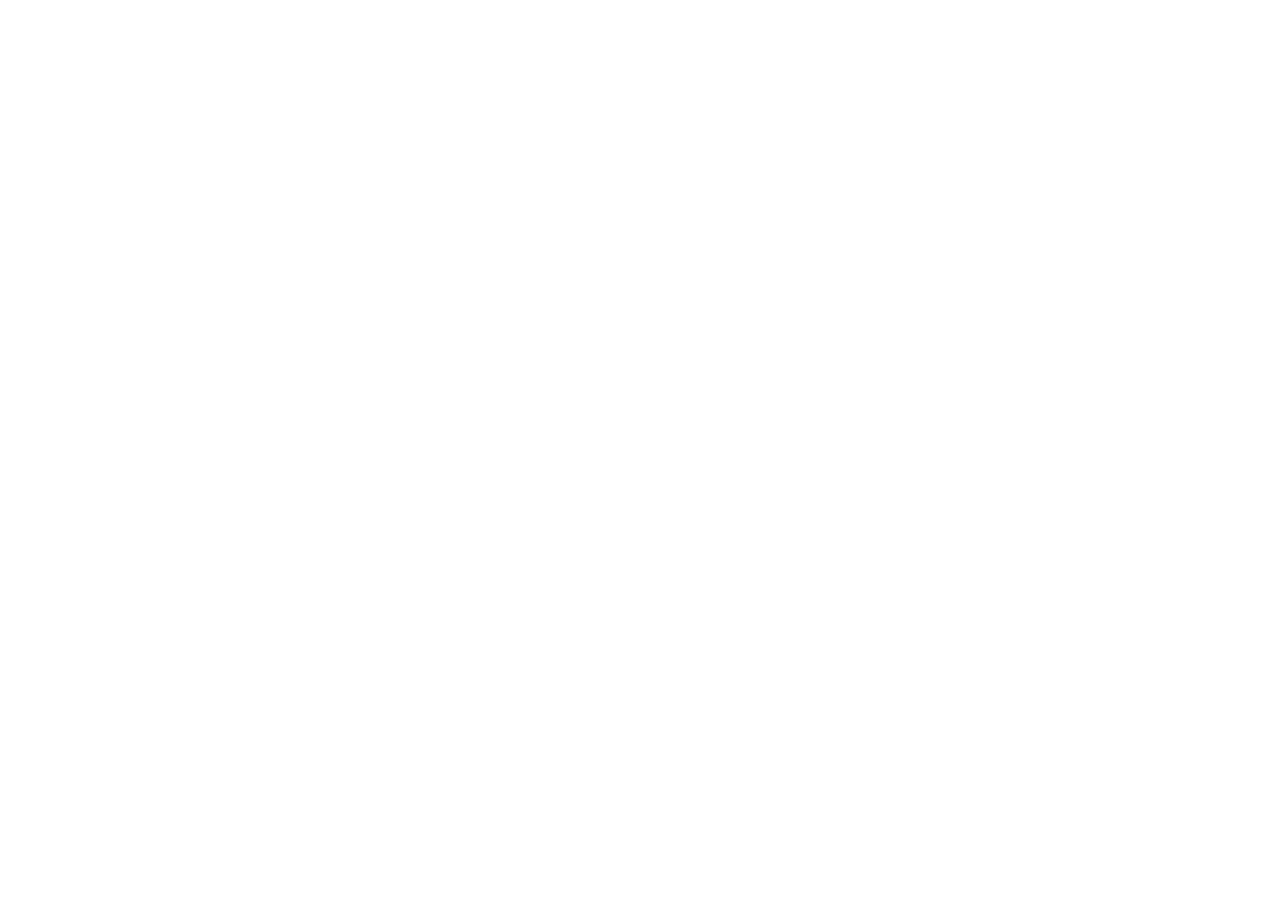
==== index.html @ 9ac035c6 "Add files via upload" ====
<!DOCTYPE html>
<html lang="en">
  <head>
    <meta charset="UTF-8" />
    <meta name="viewport" content="width=device-width, initial-scale=1.0" />
    <title>Document</title>
  </head>
  <body></body>
</html>
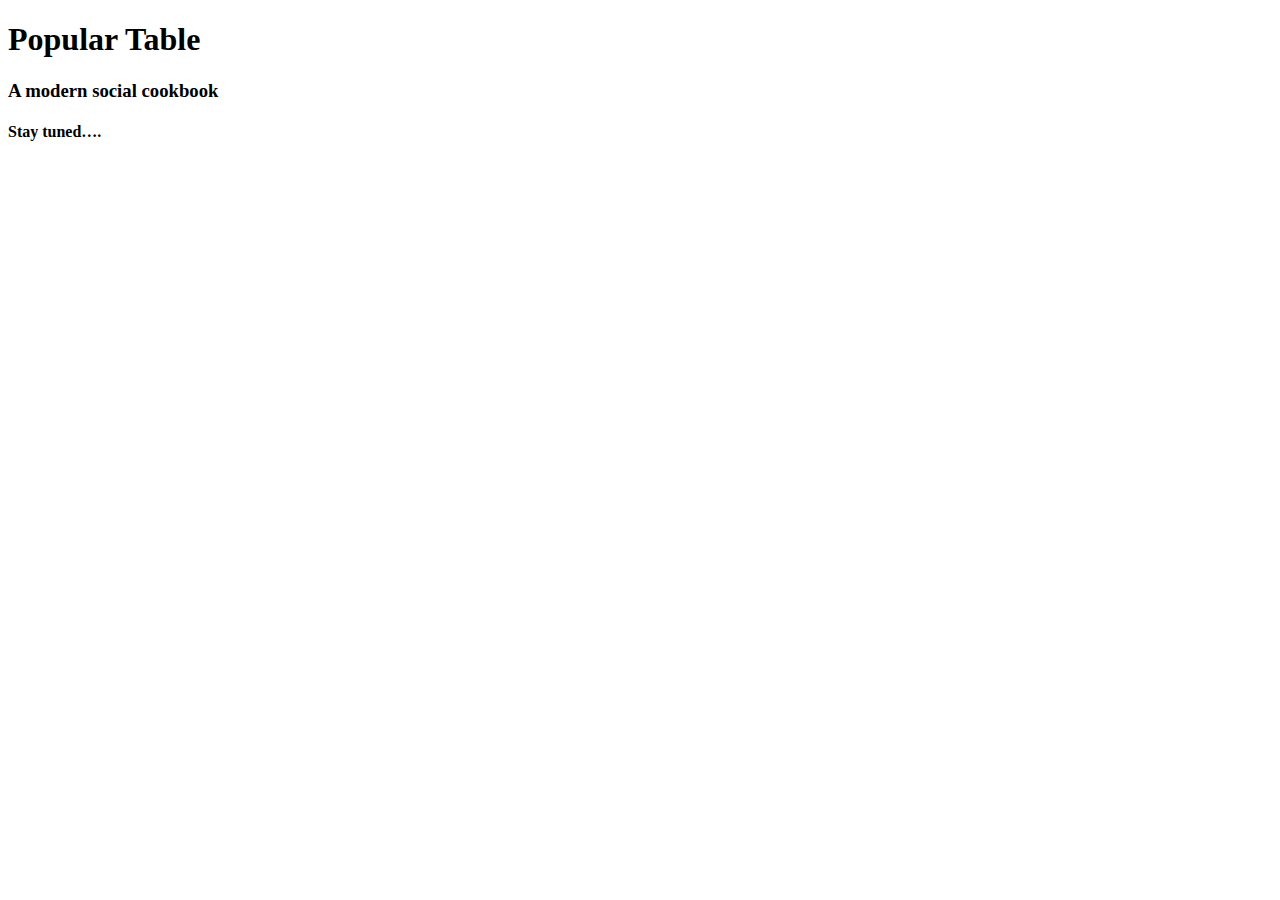
==== commit 35228542: "Update index.html" ====
--- a/index.html
+++ b/index.html
@@ -3,7 +3,21 @@
   <head>
     <meta charset="UTF-8" />
     <meta name="viewport" content="width=device-width, initial-scale=1.0" />
-    <title>Document</title>
+    <title>Popular Table 🍽</title>
+    <link rel="stylesheet" href="style.css" />
+    <link rel="preconnect" href="https://fonts.gstatic.com" />
+    <link
+      href="https://fonts.googleapis.com/css2?family=Comfortaa:wght@300;400;500;600;700&display=swap"
+      rel="stylesheet"
+    />
   </head>
-  <body></body>
+  <body>
+    <div class="container">
+      <div class="mainTitle">
+        <h1>Popular Table</h1>
+        <h3>A modern social cookbook</h3>
+        <h4>Stay tuned….</h4>
+      </div>
+    </div>
+  </body>
 </html>
--- a/style.css
+++ b/style.css
@@ -0,0 +1,2 @@
+h1 {
+}
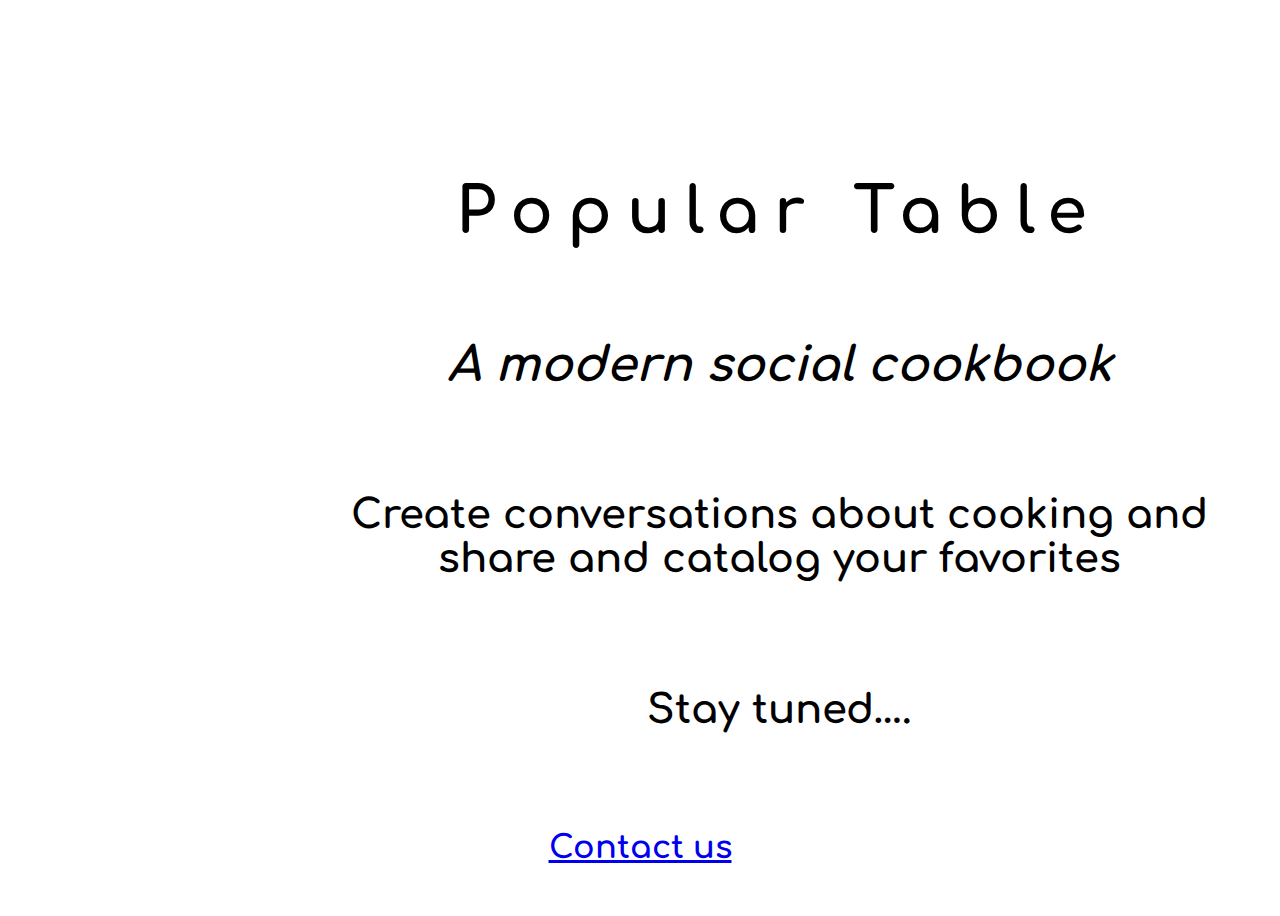
==== commit 0dcd7764: "adding pages" ====
--- a/index.html
+++ b/index.html
@@ -16,8 +16,14 @@
       <div class="mainTitle">
         <h1>Popular Table</h1>
         <h3>A modern social cookbook</h3>
+        <h4>
+          Create conversations about cooking and share and catalog your
+          favorites
+        </h4>
         <h4>Stay tuned….</h4>
       </div>
+
+      <a class="contactLink" href="contact.html"><h4>Contact us</h4></a>
     </div>
   </body>
 </html>
--- a/style.css
+++ b/style.css
@@ -1,2 +1,116 @@
+
+/* Main background pic */
+html {
+  background: url("https://images.unsplash.com/photo-1490818387583-1baba5e638af?ixlib=rb-1.2.1&ixid=MXwxMjA3fDB8MHxwaG90by1wYWdlfHx8fGVufDB8fHw%3D&auto=format&fit=crop&w=1531&q=80")
+    no-repeat center center fixed;
+  -webkit-background-size: cover;
+  -moz-background-size: cover;
+  -o-background-size: cover;
+  background-size: cover;
+}
+
+body {
+  font-family: "Comfortaa", cursive;
+  font-size: 62.5%;
+  box-sizing: border-box;
+  text-align: center;
+}
+
+body * {
+  max-width: 100%;
+}
+
+.container {
+  display: flex;
+  flex-direction: column;
+  height: 100vh;
+  max-width: 100%;
+  justify-content: space-between;
+  align-items: center;
+}
+
 h1 {
+  font-size: 4rem;
+  letter-spacing: 0.9rem;
+  text-align: center;
 }
+
+h4 {
+  font-size: 2.5rem;
+}
+
+
+/* Main page text */
+.mainTitle {
+  padding-right: 4%;
+  margin-top: 10%;
+  max-width: 70%;
+  align-self: flex-end;
+  display: flex;
+  flex-direction: column;
+  justify-content: center;
+  align-items: center;
+}
+
+.mainTitle h3 {
+  font-size: 3rem;
+  font-style: italic;
+}
+
+.mainContact h3 {
+  font-size: 3rem;
+}
+
+#email {
+  font-size: 1.5rem;
+}
+
+.contactLink {
+  justify-self: flex-end;
+}
+
+.contactLink h4 {
+  font-size: 2rem;
+  justify-self: flex-end;
+}
+
+/* for small screens */
+@media only screen and (max-width: 800px) {
+  /* Different picture */
+  html {
+    background: url("https://images.unsplash.com/photo-1481931098730-318b6f776db0?ixlib=rb-1.2.1&ixid=MXwxMjA3fDB8MHxwaG90by1wYWdlfHx8fGVufDB8fHw%3D&auto=format&fit=crop&w=637&q=80");
+      no-repeat center center fixed;
+    -webkit-background-size: cover;
+    -moz-background-size: cover;
+    -o-background-size: cover;
+    background-size: cover;
+  }
+
+  .mainTitle {
+    max-width: 70%;
+    padding: 4%;
+    margin: auto;
+    display: flex;
+    flex-direction: column;
+    justify-content: center;
+    align-items: center;
+    text-align: center;
+    text-shadow: 2px 1px white;
+  }
+
+  h1 {
+    font-size: 3rem;
+    letter-spacing: .5rem;
+  }
+
+  h4 {
+    font-size: 1.5rem;
+  }
+
+  .mainTitle h3 {
+    font-size: 2rem;
+    font-style: italic;
+    text-shadow: 2px 1px white;
+  }
+
+}
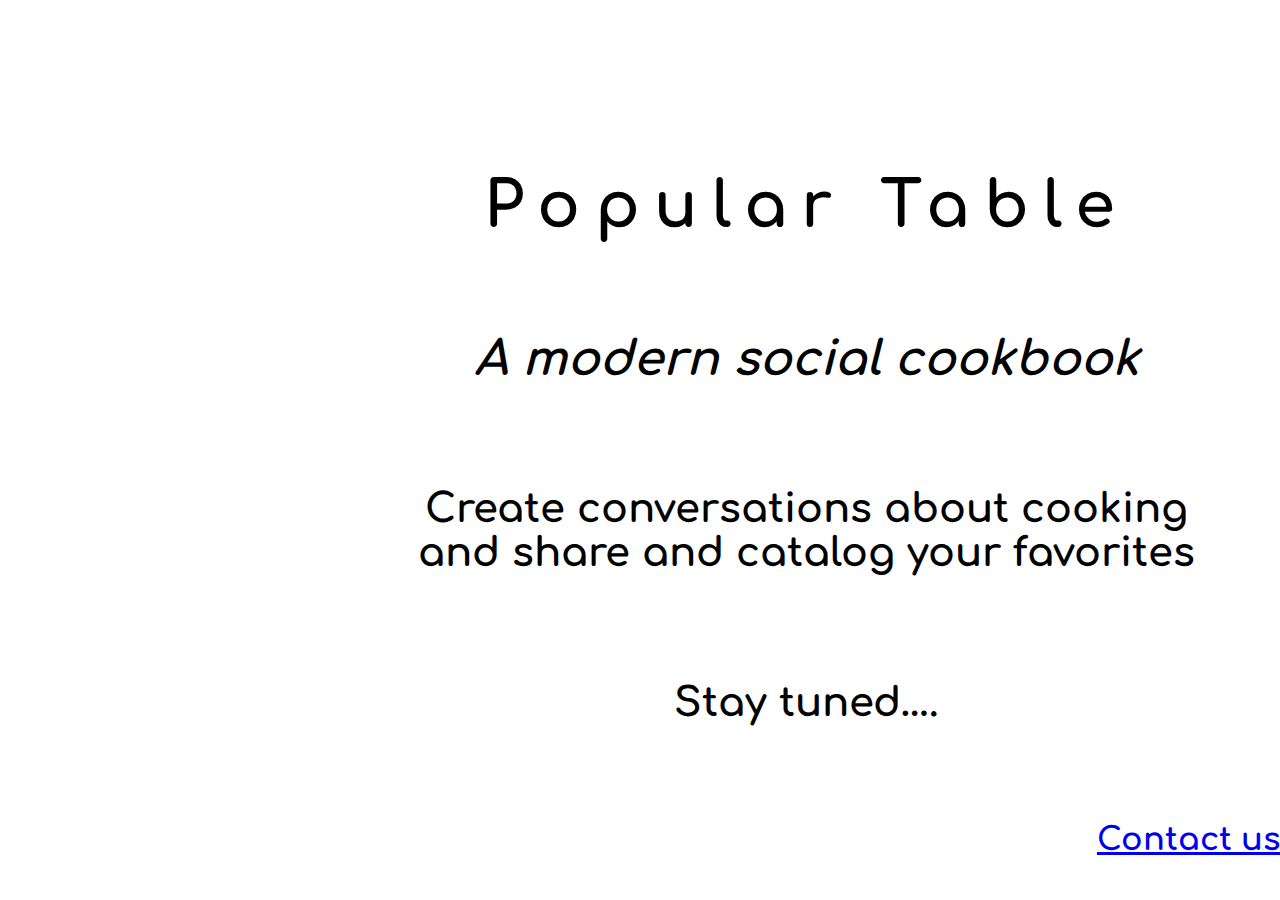
==== commit edbc63d0: "added my cookbooks page" ====
--- a/index.html
+++ b/index.html
@@ -4,7 +4,7 @@
     <meta charset="UTF-8" />
     <meta name="viewport" content="width=device-width, initial-scale=1.0" />
     <title>Popular Table 🍽</title>
-    <link rel="stylesheet" href="style.css" />
+    <link rel="stylesheet" href="css/style.css" />
     <link rel="preconnect" href="https://fonts.gstatic.com" />
     <link
       href="https://fonts.googleapis.com/css2?family=Comfortaa:wght@300;400;500;600;700&display=swap"
--- a/css/style.css
+++ b/css/style.css
@@ -0,0 +1,120 @@
+
+/* Main background pic */
+html {
+  background: url("https://images.unsplash.com/photo-1490818387583-1baba5e638af?ixlib=rb-1.2.1&ixid=MXwxMjA3fDB8MHxwaG90by1wYWdlfHx8fGVufDB8fHw%3D&auto=format&fit=crop&w=1531&q=80")
+    no-repeat center center fixed;
+  -webkit-background-size: cover;
+  -moz-background-size: cover;
+  -o-background-size: cover;
+  background-size: cover;
+}
+
+body {
+  margin: 0;
+  padding: 0;
+  width: 100%;
+  font-family: "Comfortaa", cursive;
+  font-size: 62.5%;
+  
+  text-align: center;
+}
+
+body * {
+  box-sizing: border-box;
+  max-width: 100%;
+}
+
+.container {
+  display: flex;
+  flex-direction: column;
+  height: 100vh;
+  max-width: 100%;
+  justify-content: space-between;
+  margin: 0 auto;
+}
+
+h1 {
+  font-size: 4rem;
+  letter-spacing: 0.9rem;
+  text-align: center;
+}
+
+h4 {
+  font-size: 2.5rem;
+}
+
+
+/* Main page text */
+.mainTitle {
+  padding-right: 4%;
+  margin-top: 10%;
+  max-width: 70%;
+  align-self: flex-end;
+  display: flex;
+  flex-direction: column;
+  justify-content: center;
+  align-items: center;
+}
+
+.mainTitle h3 {
+  font-size: 3rem;
+  font-style: italic;
+}
+
+.mainContact h3 {
+  font-size: 3rem;
+}
+
+#email {
+  font-size: 1.5rem;
+}
+
+.contactLink {
+  justify-self: flex-end;
+}
+
+.contactLink h4 {
+  font-size: 2rem;
+  justify-self: flex-end;
+}
+
+/* for small screens */
+@media only screen and (max-width: 800px) {
+  /* Different picture */
+  html {
+    background: url("https://images.unsplash.com/photo-1481931098730-318b6f776db0?ixlib=rb-1.2.1&ixid=MXwxMjA3fDB8MHxwaG90by1wYWdlfHx8fGVufDB8fHw%3D&auto=format&fit=crop&w=637&q=80");
+      no-repeat center center fixed;
+    -webkit-background-size: cover;
+    -moz-background-size: cover;
+    -o-background-size: cover;
+    background-size: cover;
+  }
+
+  .mainTitle {
+    max-width: 70%;
+    padding: 4%;
+    margin: auto;
+    display: flex;
+    flex-direction: column;
+    justify-content: center;
+    align-items: center;
+    text-align: center;
+    text-shadow: 2px 1px white;
+  }
+
+  h1 {
+    font-size: 3rem;
+    letter-spacing: .5rem;
+  }
+
+  h4 {
+    font-size: 1.5rem;
+  }
+
+  .mainTitle h3 {
+    font-size: 2rem;
+    font-style: italic;
+    text-shadow: 2px 1px white;
+  }
+
+}
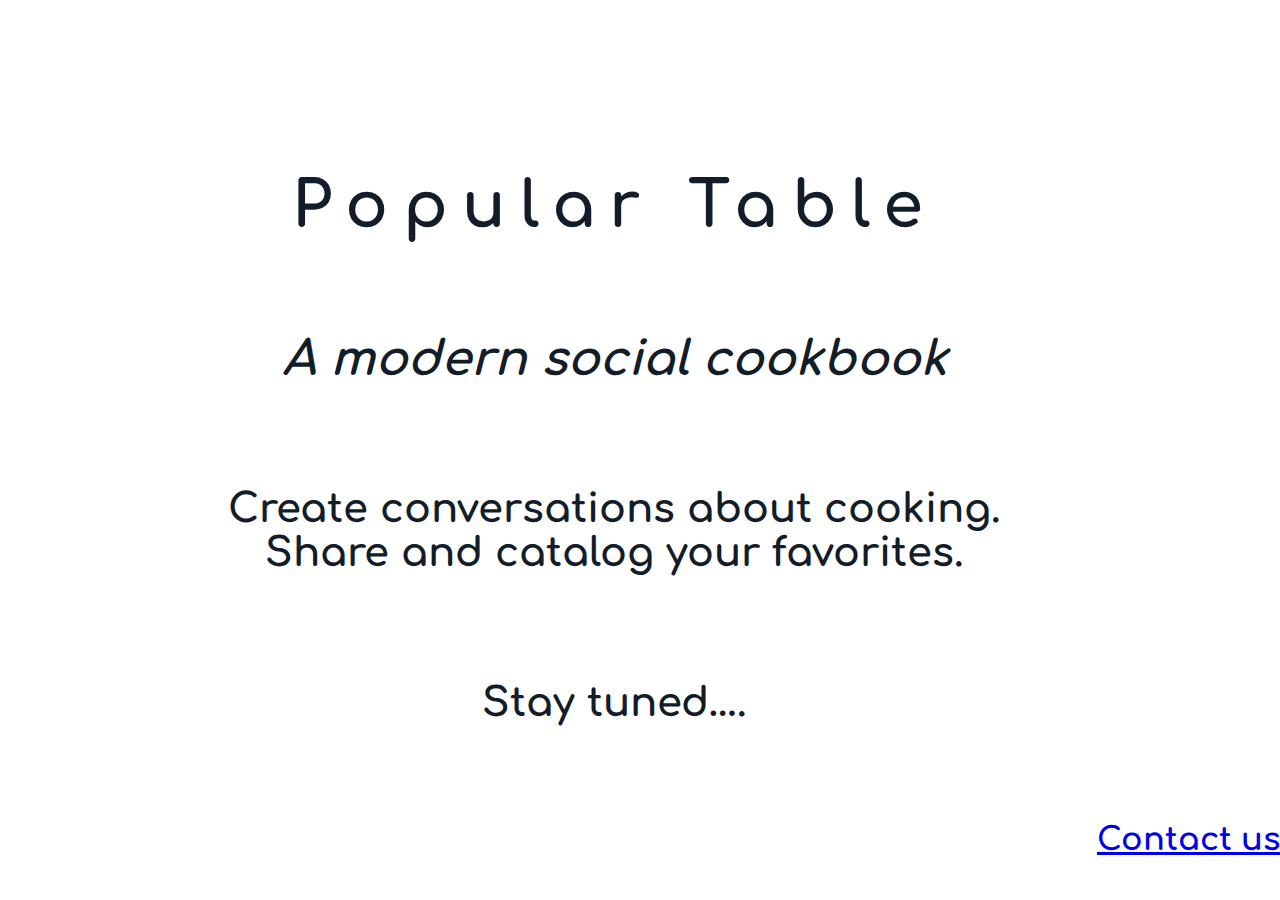
==== commit b1a6f76b: "updated styling" ====
--- a/index.html
+++ b/index.html
@@ -17,8 +17,7 @@
         <h1>Popular Table</h1>
         <h3>A modern social cookbook</h3>
         <h4>
-          Create conversations about cooking and share and catalog your
-          favorites
+          Create conversations about cooking. Share and catalog your favorites.
         </h4>
         <h4>Stay tuned….</h4>
       </div>
--- a/css/style.css
+++ b/css/style.css
@@ -1,7 +1,6 @@
-
 /* Main background pic */
 html {
-  background: url("https://images.unsplash.com/photo-1490818387583-1baba5e638af?ixlib=rb-1.2.1&ixid=MXwxMjA3fDB8MHxwaG90by1wYWdlfHx8fGVufDB8fHw%3D&auto=format&fit=crop&w=1531&q=80")
+  background: url("https://lh3.googleusercontent.com/[base64]w391-h220-no?authuser=0")
     no-repeat center center fixed;
   -webkit-background-size: cover;
   -moz-background-size: cover;
@@ -15,7 +14,6 @@
   width: 100%;
   font-family: "Comfortaa", cursive;
   font-size: 62.5%;
-  
   text-align: center;
 }
 
@@ -31,6 +29,7 @@
   max-width: 100%;
   justify-content: space-between;
   margin: 0 auto;
+  color: rgb(19, 28, 41);
 }
 
 h1 {
@@ -43,13 +42,12 @@
   font-size: 2.5rem;
 }
 
-
 /* Main page text */
 .mainTitle {
   padding-right: 4%;
   margin-top: 10%;
   max-width: 70%;
-  align-self: flex-end;
+  align-self: center;
   display: flex;
   flex-direction: column;
   justify-content: center;
@@ -81,14 +79,6 @@
 /* for small screens */
 @media only screen and (max-width: 800px) {
   /* Different picture */
-  html {
-    background: url("https://images.unsplash.com/photo-1481931098730-318b6f776db0?ixlib=rb-1.2.1&ixid=MXwxMjA3fDB8MHxwaG90by1wYWdlfHx8fGVufDB8fHw%3D&auto=format&fit=crop&w=637&q=80");
-      no-repeat center center fixed;
-    -webkit-background-size: cover;
-    -moz-background-size: cover;
-    -o-background-size: cover;
-    background-size: cover;
-  }
 
   .mainTitle {
     max-width: 70%;
@@ -104,7 +94,7 @@
 
   h1 {
     font-size: 3rem;
-    letter-spacing: .5rem;
+    letter-spacing: 0.5rem;
   }
 
   h4 {
@@ -117,4 +107,7 @@
     text-shadow: 2px 1px white;
   }
 
+  #email {
+    font-size: 1rem;
+  }
 }
